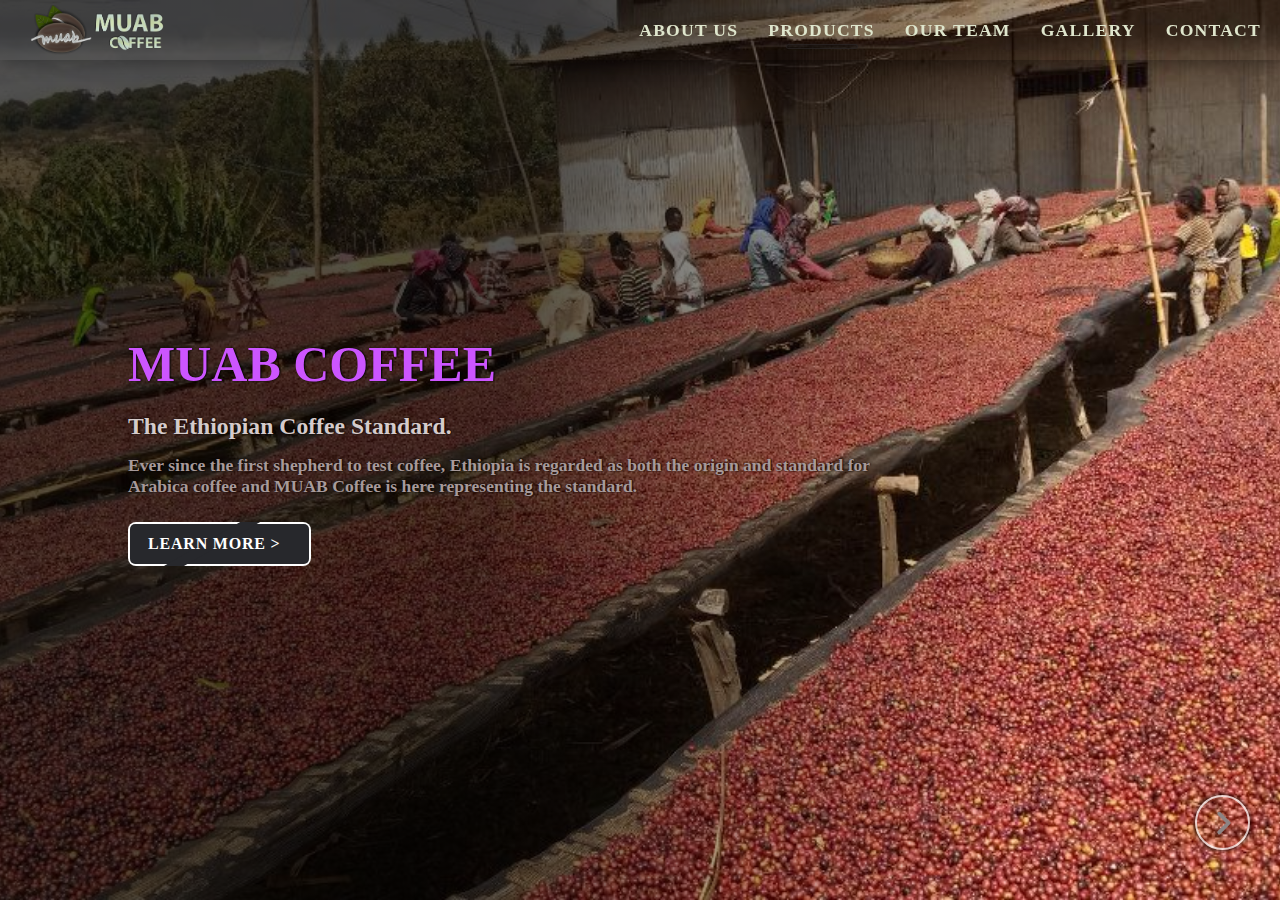
==== index.html @ 399e8ea6 "Add files via upload" ====
<!DOCTYPE html>
<lang="en">

<head>
    <meta charset="UTF-8">
    <meta http-equiv="X-UA-Compatible" content="IE=edge">
    <meta name="viewport" content="width=device-width, initial-scale=1.0">
    <title>MUAB COFFEE</title>
    <!--==========FAVICON============--->
    <link rel="shortcut icon" href="">
    <link rel="stylesheet" href="styles/main.css">
    <link rel="preconnect" href="https://fonts.googleapis.com">
    <link rel="preconnect" href="https://fonts.gstatic.com" crossorigin>
    <link href="https://fonts.googleapis.com/css2?family=Dancing+Script&display=swap" rel="stylesheet">
    <!--==========BOXICONS============--->

    <!--==========CSS============--->
</head>

<body>
    <!--==========HEADER============--->
    <div id="parent">
        <div class="header" id="header">
            <div class="nav">
                <a href="#home" class="logo nav__link active">
                    <img src="./coffee/logo.png" alt="logo">
                    <!-- <div class="name">
                        <span>MUAB</span>
                        <span class="min">COFFEE</span>
                    </div> -->
                </a>
                <ul class="nav__list" id="nav">

                    <a href="#about" class="nav__link">
                        <span>ABOUT us</span>
                    </a>

                    <a href="#products" class="nav__link selected">
                        <span>PRODUCTS</span>
                    </a>

                    <a href="#team" class="nav__link">
                        <span>Our Team</span>
                    </a>

                    <a href="./components/pictureflow.html" class="nav__link">
                        <span>Gallery</span>
                    </a>

                    <a href="#contact" class="nav__link">
                        <span>CONTACT</span>
                    </a>
                </ul>
                <ul class="toggles">
                    <a href="#" class="nav__buttons night__toggle" id="navToggle">
                        <svg fill="#eeeeff" xmlns="http://www.w3.org/2000/svg" viewBox="0 0 448 512"><!--! Font Awesome Pro 6.1.1 by @fontawesome - https://fontawesome.com License - https://fontawesome.com/license (Commercial License) Copyright 2022 Fonticons, Inc. --><path d="M0 96C0 78.33 14.33 64 32 64H416C433.7 64 448 78.33 448 96C448 113.7 433.7 128 416 128H32C14.33 128 0 113.7 0 96zM0 256C0 238.3 14.33 224 32 224H416C433.7 224 448 238.3 448 256C448 273.7 433.7 288 416 288H32C14.33 288 0 273.7 0 256zM416 448H32C14.33 448 0 433.7 0 416C0 398.3 14.33 384 32 384H416C433.7 384 448 398.3 448 416C448 433.7 433.7 448 416 448z"/></svg>
                    </a>
                </ul>
            </div>
        </div>

        <div class="section pager home" index="0" id="home">
            <div class="pages">
                <div class="page overlay" style="--bg:url('../imgs/covers/home.jpg')">
                    <div class="hero">
                        <h1 class="title" style="--clr:#c5f">MUAB COFFEE</h1>
                        <h3 class="subtitle">The Ethiopian Coffee Standard. </h3>
                        <p class="text">
                            Ever since the first shepherd to test coffee, Ethiopia is regarded as both the origin and standard for Arabica coffee and MUAB Coffee is here representing the standard.
                        </p>
                        <a href="#about" class="button" style="--clr:#c5f">
                            <b></b> <span>LEARN MORE </span>
                        </a>
                    </div>
                </div>

                <div class="page overlay" style="--bg:url('../imgs/covers/products.jpg')">
                    <div class="hero">
                        <h1 class="title" style="--clr:#0fe">What Do We Offer?</h1>
                        <h3 class="subtitle">People considered these factors on coffee</h3>
                        <p class="text">
                            Source, Organic, Processing, Cherry sorting...
                        </p>
                        <a href="#about" class="button" style="--clr:#0fe">
                            <b></b> <span>LEARN MORE </span>
                        </a>
                    </div>
                </div>

                <div class="page overlay" style="--bg:url('../imgs/covers/staff.jpg')">
                    <div class="hero">
                        <h1 class="title" style="--clr:#fa0">Meet Our Staff</h1>
                        <h3 class="subtitle">Let us introduce our synergetic Team </h3>
                        <p class="text">
                            Take a peek of our stuff members with full of expertise and commitment. 
                        </p>
                        <a href="#team" class="button" style="--clr:#fa0">
                            <b></b> <span>LEARN MORE </span>
                        </a>
                    </div>
                </div>
                <div class="page overlay" style="--bg:url('../imgs/covers/gallery.png')">
                    <div class="hero">
                        <h1 class="title" style="--clr:#af0"> Explore Our Gallery </h1>
                        <h3 class="subtitle">A picture is worth a thousand words </h3>
                        <p class="text">
                            Pass through our progress and processes with pictures
                        </p>
                        <a href="components/pictureflow.html" class="button" style="--clr:#af0">
                            <b></b> <span>LEARN MORE </span>
                        </a>
                    </div>
                </div>
                <div class="page overlay" style="--bg:url('../imgs/covers/home.jpg')">
                    <div class="hero">
                        <h1 class="title" style="--clr:#c5f">MUAB COFFEE</h1>
                        <h3 class="subtitle">The Ethiopian Coffee Standard. </h3>
                        <p class="text">
                            Ever since the first shepherd to test coffee, Ethiopia is regarded as both the origin and standard for Arabica coffee and MUAB Coffee is here representing the standard.
                        </p>
                        <a href="#about" class="button" style="--clr:#c5f">
                            <b></b> <span>LEARN MORE </span>
                        </a>
                    </div>
                </div>
            </div>
            <a class="controls arrow">
                <svg xmlns="http://www.w3.org/2000/svg" viewBox="0 0 256 512">
                    <!--! Font Awesome Pro 6.1.1 by @fontawesome - https://fontawesome.com License - https://fontawesome.com/license (Commercial License) Copyright 2022 Fonticons, Inc. -->
                    <path
                        d="M64 448c-8.188 0-16.38-3.125-22.62-9.375c-12.5-12.5-12.5-32.75 0-45.25L178.8 256L41.38 118.6c-12.5-12.5-12.5-32.75 0-45.25s32.75-12.5 45.25 0l160 160c12.5 12.5 12.5 32.75 0 45.25l-160 160C80.38 444.9 72.19 448 64 448z" />
                </svg>
            </a>
        </div>

        <!--==========About============--->
        <div id="about" class="section about">
            <div class="about__wrapper">
                <h1 class="title pop">
                    Who are we?
                </h1>
                <h3 class="title pop">
                    Introducing MUAB Coffee.
                </h3>
                <div class="about__card">
                    <div class="imgs__wrapper">
                        <div class="imgs">
                            <div class="bigs pop">
                                <img src="./imgs/staff/abt.jpg" alt="">
                            </div>
                        </div>
                    </div>
                    <div class="desc__wrapper">
                        <div class="desc">
                            <p class="pop">
                                MUAB coffee export plc was established on 2022 fulfilling all the necessary requirement aiming to export coffee from every corner of Ethiopia. Following our establishment, we are exporting green coffee form Guji and working our best to attain our aim.
                            </p>
                            <p class="pop">
                                Growing a in family of business men and women, learning most hurdles beforehand, helped much in our success. We owe most of our success to our family, since the name MUAB.
                            </p>
                            <p class="pop">
                                As a yang company, with full of energetic and dynamic team, we involve in every steps of processes to insure quality coffee production. Taking our experience form Guji and expanding our reach to other coffee producers in southern Ethiopia.
                            </p>
                        </div>

                        <div class="imgs">
                            <div class="smalls">
                                <img class="pop" src="./imgs/logo4.png" alt="">
                                <img class="pop" src="./imgs/logo2ECX-4-300x200.jpg" alt="">
                                <img class="pop" src="./imgs/ecea-1.png" alt="">
                            </div>
                        </div>
                    </div>
                </div>
            </div>
            <img src="./coffee/coffee9m.png" alt="" class="artifacts pop">
            <img src="./imgs/coffee99.png" alt="" class="artifacts big pop">
        </div>

        <div class="section values">
            <div class="values__wrapper">
                <h2 class="title pop">
                    Values
                </h2>
                <div class="values__list">
                    <div class="column">
                        <div class="item pop">
                            <svg xmlns="http://www.w3.org/2000/svg" viewBox="0 0 512 512">
                                <!--! Font Awesome Pro 6.1.1 by @fontawesome - https://fontawesome.com License - https://fontawesome.com/license (Commercial License) Copyright 2022 Fonticons, Inc. -->
                                <path
                                    d="M0 256C0 114.6 114.6 0 256 0C397.4 0 512 114.6 512 256C512 397.4 397.4 512 256 512C114.6 512 0 397.4 0 256zM371.8 211.8C382.7 200.9 382.7 183.1 371.8 172.2C360.9 161.3 343.1 161.3 332.2 172.2L224 280.4L179.8 236.2C168.9 225.3 151.1 225.3 140.2 236.2C129.3 247.1 129.3 264.9 140.2 275.8L204.2 339.8C215.1 350.7 232.9 350.7 243.8 339.8L371.8 211.8z" />
                            </svg>
                            Integrity
                        </div>
                        <div class="item pop">
                            <svg xmlns="http://www.w3.org/2000/svg" viewBox="0 0 512 512">
                                <!--! Font Awesome Pro 6.1.1 by @fontawesome - https://fontawesome.com License - https://fontawesome.com/license (Commercial License) Copyright 2022 Fonticons, Inc. -->
                                <path
                                    d="M0 256C0 114.6 114.6 0 256 0C397.4 0 512 114.6 512 256C512 397.4 397.4 512 256 512C114.6 512 0 397.4 0 256zM371.8 211.8C382.7 200.9 382.7 183.1 371.8 172.2C360.9 161.3 343.1 161.3 332.2 172.2L224 280.4L179.8 236.2C168.9 225.3 151.1 225.3 140.2 236.2C129.3 247.1 129.3 264.9 140.2 275.8L204.2 339.8C215.1 350.7 232.9 350.7 243.8 339.8L371.8 211.8z" />
                            </svg>
                            Customer Focused
                        </div>
                        <div class="item pop">
                            <svg xmlns="http://www.w3.org/2000/svg" viewBox="0 0 512 512">
                                <!--! Font Awesome Pro 6.1.1 by @fontawesome - https://fontawesome.com License - https://fontawesome.com/license (Commercial License) Copyright 2022 Fonticons, Inc. -->
                                <path
                                    d="M0 256C0 114.6 114.6 0 256 0C397.4 0 512 114.6 512 256C512 397.4 397.4 512 256 512C114.6 512 0 397.4 0 256zM371.8 211.8C382.7 200.9 382.7 183.1 371.8 172.2C360.9 161.3 343.1 161.3 332.2 172.2L224 280.4L179.8 236.2C168.9 225.3 151.1 225.3 140.2 236.2C129.3 247.1 129.3 264.9 140.2 275.8L204.2 339.8C215.1 350.7 232.9 350.7 243.8 339.8L371.8 211.8z" />
                            </svg>
                            Quality and Safety
                        </div>
                    </div>
                    <div class="column">
                        <div class="item pop">
                            <svg xmlns="http://www.w3.org/2000/svg" viewBox="0 0 512 512">
                                <!--! Font Awesome Pro 6.1.1 by @fontawesome - https://fontawesome.com License - https://fontawesome.com/license (Commercial License) Copyright 2022 Fonticons, Inc. -->
                                <path
                                    d="M0 256C0 114.6 114.6 0 256 0C397.4 0 512 114.6 512 256C512 397.4 397.4 512 256 512C114.6 512 0 397.4 0 256zM371.8 211.8C382.7 200.9 382.7 183.1 371.8 172.2C360.9 161.3 343.1 161.3 332.2 172.2L224 280.4L179.8 236.2C168.9 225.3 151.1 225.3 140.2 236.2C129.3 247.1 129.3 264.9 140.2 275.8L204.2 339.8C215.1 350.7 232.9 350.7 243.8 339.8L371.8 211.8z" />
                            </svg>
                            Respect
                        </div>
                        <div class="item pop">
                            <svg xmlns="http://www.w3.org/2000/svg" viewBox="0 0 512 512">
                                <!--! Font Awesome Pro 6.1.1 by @fontawesome - https://fontawesome.com License - https://fontawesome.com/license (Commercial License) Copyright 2022 Fonticons, Inc. -->
                                <path
                                    d="M0 256C0 114.6 114.6 0 256 0C397.4 0 512 114.6 512 256C512 397.4 397.4 512 256 512C114.6 512 0 397.4 0 256zM371.8 211.8C382.7 200.9 382.7 183.1 371.8 172.2C360.9 161.3 343.1 161.3 332.2 172.2L224 280.4L179.8 236.2C168.9 225.3 151.1 225.3 140.2 236.2C129.3 247.1 129.3 264.9 140.2 275.8L204.2 339.8C215.1 350.7 232.9 350.7 243.8 339.8L371.8 211.8z" />
                            </svg>
                            Team Work
                        </div>
                        <div class="item pop">
                            <svg xmlns="http://www.w3.org/2000/svg" viewBox="0 0 512 512">
                                <!--! Font Awesome Pro 6.1.1 by @fontawesome - https://fontawesome.com License - https://fontawesome.com/license (Commercial License) Copyright 2022 Fonticons, Inc. -->
                                <path
                                    d="M0 256C0 114.6 114.6 0 256 0C397.4 0 512 114.6 512 256C512 397.4 397.4 512 256 512C114.6 512 0 397.4 0 256zM371.8 211.8C382.7 200.9 382.7 183.1 371.8 172.2C360.9 161.3 343.1 161.3 332.2 172.2L224 280.4L179.8 236.2C168.9 225.3 151.1 225.3 140.2 236.2C129.3 247.1 129.3 264.9 140.2 275.8L204.2 339.8C215.1 350.7 232.9 350.7 243.8 339.8L371.8 211.8z" />
                            </svg>
                            Continuous Improvement
                        </div>
                    </div>
                </div>
            </div>
        </div>


        <!--==========Products============--->
        <div id="products" class="section products">
            <div class="products__wrapper">
                <h1 class="title">
                    What is Coffee for Ethiopia?
                </h1>
                <div class="mini__blog">
                    <div class="top">
                        <img class="pop" src="./imgs/coffee/et.jpg">
                        <div class="blog">
                            <p class="pop">
                                Guji in particular and Ethiopia at large has a very vibrant culture and economy heavily intertwined with coffee. Coffee in Ethiopia is not just a drink; it is also a ceremony that shaped the social fabric. Everywhere in Ethiopian neighbors gather for coffee ceremony at least once in a day. Arbitration between disputed, expectance sharing between elderly and untutored, or just a causal meeting can’t go without coffee.
                            </p>
                            <p class="pop">
                                In most countries only beans of the coffee is consumed but in some part of Ethiopia even the leaves of coffee is also brewed and specially in Guji(Southern Oromia), the most cultural extravaganza of coffee, the coffee beans are consumed by mixing roasted coffee beans with butter without boiling and it’s called Bunakala.
                            </p>
                        </div>
                    </div>
                    <img class="pop" src="./imgs/coffee/bunakela.jpg">
                </div>
            </div>
        </div>

        <div class="section products">
            <div class="products__wrapper">
                <h1 class="title">
                    What Do We Offer?
                </h1>
                <h3>Guji Specialty Coffee, These are the General Characteristics</h3>
                <div class="lists">
                    <!-- <h3 class="title">Specialty, Guji Grad 1</h3> -->
                    <div class="column">
                        <div class="item fromLeft">
                            <span class="subtitle">Origin</span>
                            <span class="desc">Ethiopia, Guji</span>
                        </div>
                        <div class="item fromRight">
                            <span class="subtitle">Varietal</span>
                            <span class="desc">Welichu, Kudhumi</span>
                        </div>
                    </div>
                    <div class="column">
                        <div class="item fromLeft">
                            <span class="subtitle">Processing</span>
                            <span class="desc">Natural</span>
                        </div>
                        <div class="item fromRight">
                            <span class="subtitle">Testing Notes</span>
                            <span class="desc">Black cherry, milk chocolate, mango, resehip floral, pecan nuts.</span>
                        </div>
                    </div>
                </div>
            </div>
        </div>

        <div class="section products">
            <div class="products__wrapper">      
                <h3 class="title">Products List</h3>
                <div class="product__list">
                    <div class="column">
                        <div class="card pop fromLeft">
                            <h3 class="title">Guji Unwashed<sup>G1</sup></h3>
                            <img src="./imgs/coffee/coffee04.jpg">
                            <div class="item">
                                <span class="subtitle">Origin</span>
                                <span class="desc">Ethiopia, Guji</span>
                            </div>
                            <div class="item">
                                <span class="subtitle">Processing</span>
                                <span class="desc">Natural</span>
                            </div>
                            <div class="item">
                                <span class="subtitle">Altitude </span>
                                <span class="desc">1700-2200<sub>Above Sea Level</sub></span>
                            </div>
                        </div>

                        <div class="card pop fromRight">
                            <h3 class="title">Adola washed<sup>G2</sup></h3>
                            <img src="./imgs/coffee/coffee01.jpg">
                            <div class="item">
                                <span class="subtitle">Origin</span>
                                <span class="desc">Ethiopia, Guji</span>
                            </div>
                            <div class="item">
                                <span class="subtitle">Processing</span>
                                <span class="desc">Natural</span>
                            </div>
                            <div class="item">
                                <span class="subtitle">Altitude </span>
                                <span class="desc">1700-2200<sub>Above Sea Level</sub></span>
                            </div>
                        </div>
                    </div>

                    <div class="column">
                        <div class="card pop fromLeft">
                            <h3 class="title">KILLENSO WASHED<sup>G2</sup></h3>
                            <img src="./imgs/coffee/coffee04.jpg">
                            <div class="item">
                                <span class="subtitle">Origin</span>
                                <span class="desc">Ethiopia, Guji</span>
                            </div>
                            <div class="item">
                                <span class="subtitle">Processing</span>
                                <span class="desc">Natural</span>
                            </div>
                            <div class="item">
                                <span class="subtitle">Altitude </span>
                                <span class="desc">1700-1900<sub>Above Sea Level</sub></span>
                            </div>
                        </div>

                        <div class="card pop fromRight">
                            <h3 class="title">SHARO WASHED<sup>G2</sup></h3>
                            <img src="./imgs/coffee/coffee02.jpg">
                            <div class="item">
                                <span class="subtitle">Origin</span>
                                <span class="desc">Ethiopia, Guji</span>
                            </div>
                            <div class="item">
                                <span class="subtitle">Processing</span>
                                <span class="desc">Natural</span>
                            </div>
                            <div class="item">
                                <span class="subtitle">Altitude </span>
                                <span class="desc">1800-2100<sub>Above Sea Level</sub></span>
                            </div>
                        </div>
                    </div>
                </div>
            </div>
        </div>
        
        <!--==========team============--->
        <div id="team" class="section team">
            <div class="about__wrapper">
                <h1 class="title">
                    Our team
                </h1>
                <h3 class="title">
                    Meat our staff.
                </h3>

                <div class="staff">
                    <div class="big">
                        <div class="people pop">
                            <img src="./imgs/staff/gm.png" alt="">
                            <div class="desc">
                                <span class="name">Hailesemayat Mulugeta</span>
                                <span class="position">General Manager</span>
                            </div>
                        </div>
                    </div>
                    <div class="small">
                        <div class="people pop delay2">
                            <img src="./imgs/staff/gm.png" alt="">
                            <div class="desc">
                                <span class="name">Hailesemayat Mulugeta</span>
                                <span class="position">General Manager</span>
                            </div>
                        </div>
                        <div class="people pop delay2">
                            <img src="./imgs/staff/gm.png" alt="">
                            <div class="desc">
                                <span class="name">Hailesemayat Mulugeta</span>
                                <span class="position">Human Resource Director</span>
                            </div>
                        </div>
                        <div class="people pop delay3">
                            <img src="./imgs/staff/gm.png" alt="">
                            <div class="desc">
                                <span class="name">Hailesemayat Mulugeta</span>
                                <span class="position">Export Operation Manager</span>
                            </div>
                        </div>
                        <div class="people pop delay3">
                            <img src="./imgs/staff/gm.png" alt="">
                            <div class="desc">
                                <span class="name">Hailesemayat Mulugeta</span>
                                <span class="position">Accounting and Finance Director</span>
                            </div>
                        </div>
                    </div>
                </div>
            </div>
        </div>


        <!----=========testimonials=========-->
        <div class="section testimonials">
            <div class="testimonials__wrapper delay1">
                <h1 class="title pop">
                    What People are saying?
                </h1>
                <h3 class="title pop">
                    Here are some testimonies
                </h3>

                <div class="testimonial pop fromLeft">
                    <img class="avatar" src="./imgs/staff/gm.png" alt="">
                    <div class="testimony">
                        <div class="testimony__title">
                            <h3>Nina</h3>
                            <span>Jun 6<sup>th</sup></span>
                        </div>
                        <p>Working with MUAB Coffee is the best experience I had since forever. Good Job guys.</p>
                        <span class="desc">Customer Russia</span>
                    </div>
                </div>

                <div class="testimonial pop fromRight">
                    <img class="avatar" src="./imgs/staff/gm.png" alt="">
                    <div class="testimony">
                        <div class="testimony__title">
                            <h3>Israel</h3>
                            <span>Jun 6<sup>th</sup></span>
                        </div>
                        <p>Your website is very informative and I have found what I wanted.</p>
                        <span class="desc">Customer from US.</span>
                    </div>
                </div>

                <div class="testimonial pop fromLeft">
                    <img class="avatar" src="./imgs/staff/gm.png" alt="">
                    <div class="testimony">
                        <div class="testimony__title">
                            <h3>Mulugeta</h3>
                            <span>Jun 6<sup>th</sup></span>
                        </div>
                        <p>
                            You have grown our family business to the level it should have been so long ago. I believe you would achieve your goals in no time. Could never be so proud. 
                        </p>
                        <span class="desc">Partner form Ethiopia</span>
                    </div>
                </div>

                <div class="testimonial pop fromRight">
                    <img class="avatar" src="./imgs/staff/gm.png" alt="">
                    <div class="testimony">
                        <div class="testimony__title">
                            <h3>Morkota</h3>
                            <span>Jun 6<sup>th</sup></span>
                        </div>
                        <p>
                            I am glad to see my former partner and friend to get this far. I look forward to work together toward our goal.
                        </p>
                        <span class="desc">customer</span>
                    </div>
                </div>
            </div>
        </div>

        <!--==========Footer============--->
        <footer id="contact" class="footer section container">
            <div class="footer__wrapper">

                <div class="footer__content contact">
                    <img src="coffee/logo.png" alt="">
                    <div class="subscribe pop">
                        <span class="description pop">Subscribe to our newsletter</span>
                        <div class="form pop">
                            <input type="email" name="email" id="sub_email" placeholder="your email address">
                            <a class="button" style="clr:#f00"></a>
                        </div>
                    </div>
                    <span class="desc pop">Keep Updated by Following Our Feeds</span>
                    <div class="social pop">
                        <a href="#">
                            <svg xmlns="http://www.w3.org/2000/svg" viewBox="0 0 512 512">
                                <path
                                    d="M504 256C504 119 393 8 256 8S8 119 8 256c0 123.78 90.69 226.38 209.25 245V327.69h-63V256h63v-54.64c0-62.15 37-96.48 93.67-96.48 27.14 0 55.52 4.84 55.52 4.84v61h-31.28c-30.8 0-40.41 19.12-40.41 38.73V256h68.78l-11 71.69h-57.78V501C413.31 482.38 504 379.78 504 256z" />
                            </svg>
                        </a>
                        <a href="#">
                            <svg xmlns="http://www.w3.org/2000/svg" viewBox="0 0 496 512">
                                <!--! Font Awesome Pro 6.1.1 by @fontawesome - https://fontawesome.com License - https://fontawesome.com/license (Commercial License) Copyright 2022 Fonticons, Inc. -->
                                <path
                                    d="M248,8C111.033,8,0,119.033,0,256S111.033,504,248,504,496,392.967,496,256,384.967,8,248,8ZM362.952,176.66c-3.732,39.215-19.881,134.378-28.1,178.3-3.476,18.584-10.322,24.816-16.948,25.425-14.4,1.326-25.338-9.517-39.287-18.661-21.827-14.308-34.158-23.215-55.346-37.177-24.485-16.135-8.612-25,5.342-39.5,3.652-3.793,67.107-61.51,68.335-66.746.153-.655.3-3.1-1.154-4.384s-3.59-.849-5.135-.5q-3.283.746-104.608,69.142-14.845,10.194-26.894,9.934c-8.855-.191-25.888-5.006-38.551-9.123-15.531-5.048-27.875-7.717-26.8-16.291q.84-6.7,18.45-13.7,108.446-47.248,144.628-62.3c68.872-28.647,83.183-33.623,92.511-33.789,2.052-.034,6.639.474,9.61,2.885a10.452,10.452,0,0,1,3.53,6.716A43.765,43.765,0,0,1,362.952,176.66Z" />
                            </svg>
                        </a>
                        <a href="#">
                            <svg xmlns="http://www.w3.org/2000/svg" viewBox="0 0 512 512">
                                <!--! Font Awesome Pro 6.1.1 by @fontawesome - https://fontawesome.com License - https://fontawesome.com/license (Commercial License) Copyright 2022 Fonticons, Inc. -->
                                <path
                                    d="M459.37 151.716c.325 4.548.325 9.097.325 13.645 0 138.72-105.583 298.558-298.558 298.558-59.452 0-114.68-17.219-161.137-47.106 8.447.974 16.568 1.299 25.34 1.299 49.055 0 94.213-16.568 130.274-44.832-46.132-.975-84.792-31.188-98.112-72.772 6.498.974 12.995 1.624 19.818 1.624 9.421 0 18.843-1.3 27.614-3.573-48.081-9.747-84.143-51.98-84.143-102.985v-1.299c13.969 7.797 30.214 12.67 47.431 13.319-28.264-18.843-46.781-51.005-46.781-87.391 0-19.492 5.197-37.36 14.294-52.954 51.655 63.675 129.3 105.258 216.365 109.807-1.624-7.797-2.599-15.918-2.599-24.04 0-57.828 46.782-104.934 104.934-104.934 30.213 0 57.502 12.67 76.67 33.137 23.715-4.548 46.456-13.32 66.599-25.34-7.798 24.366-24.366 44.833-46.132 57.827 21.117-2.273 41.584-8.122 60.426-16.243-14.292 20.791-32.161 39.308-52.628 54.253z" />
                            </svg>
                        </a>
                    </div>
                </div>

                <div class="footer__content ">
                    <div class="address  pop">
                        <span class="title">Contact Us</span>
                        <span class="subtitle">Location</span>
                        <div class="info pop">
                            <svg xmlns="http://www.w3.org/2000/svg" viewBox="0 0 384 512">
                                <!--! Font Awesome Pro 6.1.1 by @fontawesome - https://fontawesome.com License - https://fontawesome.com/license (Commercial License) Copyright 2022 Fonticons, Inc. -->
                                <path
                                    d="M168.3 499.2C116.1 435 0 279.4 0 192C0 85.96 85.96 0 192 0C298 0 384 85.96 384 192C384 279.4 267 435 215.7 499.2C203.4 514.5 180.6 514.5 168.3 499.2H168.3zM192 256C227.3 256 256 227.3 256 192C256 156.7 227.3 128 192 128C156.7 128 128 156.7 128 192C128 227.3 156.7 256 192 256z" />
                            </svg>
                            <div class="infos pop">
                                <span class="description">Near .....</span>
                                <span class="description">Shakiso, Ethiopia</span>
                            </div>
                        </div>
                        <div class="info pop">
                            <svg xmlns="http://www.w3.org/2000/svg" viewBox="0 0 512 512">
                                <!--! Font Awesome Pro 6.1.1 by @fontawesome - https://fontawesome.com License - https://fontawesome.com/license (Commercial License) Copyright 2022 Fonticons, Inc. -->
                                <path
                                    d="M511.2 387l-23.25 100.8c-3.266 14.25-15.79 24.22-30.46 24.22C205.2 512 0 306.8 0 54.5c0-14.66 9.969-27.2 24.22-30.45l100.8-23.25C139.7-2.602 154.7 5.018 160.8 18.92l46.52 108.5c5.438 12.78 1.77 27.67-8.98 36.45L144.5 207.1c33.98 69.22 90.26 125.5 159.5 159.5l44.08-53.8c8.688-10.78 23.69-14.51 36.47-8.975l108.5 46.51C506.1 357.2 514.6 372.4 511.2 387z" />
                            </svg>
                            <div class="infos">
                                <span class="description">+251 9 323 32 23</span>
                                <span class="description">+251 9 122 12 12</span>
                            </div>
                        </div>
                        <span class="subtitle pop">Email</span>
                        <div class="info">
                            <svg xmlns="http://www.w3.org/2000/svg" viewBox="0 0 512 512">
                                <!--! Font Awesome Pro 6.1.1 by @fontawesome - https://fontawesome.com License - https://fontawesome.com/license (Commercial License) Copyright 2022 Fonticons, Inc. -->
                                <path
                                    d="M464 64C490.5 64 512 85.49 512 112C512 127.1 504.9 141.3 492.8 150.4L275.2 313.6C263.8 322.1 248.2 322.1 236.8 313.6L19.2 150.4C7.113 141.3 0 127.1 0 112C0 85.49 21.49 64 48 64H464zM217.6 339.2C240.4 356.3 271.6 356.3 294.4 339.2L512 176V384C512 419.3 483.3 448 448 448H64C28.65 448 0 419.3 0 384V176L217.6 339.2z" />
                            </svg>
                            <div class="infos pop">
                                <span class="description">haile@muab.com</span>
                            </div>
                        </div>
                    </div>
                </div>
            </div>

            <div class="copy__right ">
                <span>MUAbCoffee Copy right (C)</span>
                <a class="description">MW</a>
            </div>
        </footer>
    </div>
</body>




<!-- pager -->
<script>
    const pagerWrap = document.querySelectorAll(".pager");
    const pages = document.querySelectorAll(".pages");
    const arrow = document.querySelectorAll('.arrow')
    // console.log(pages)
    pagerWrap.forEach((ele, i) => {
        // console.log(ele.attributes.getNamedItem("index").value);
        let pageList = ele.querySelectorAll('.page');
        // console.log(pages)
        pageList.forEach(page => {
            // console.log(page);
            page.style.left = "-500px"
        });

        // console.log(ele.attributes.getNamedItem("index"))
        layout(i);
    })

    let loop = true;
    arrow.forEach((ele, i) => {
        ele.addEventListener("click", (event) => {
            next(i);
        })
    });

    function next(i){
        let currentIndex = Number.parseInt(pagerWrap[i].attributes.getNamedItem("index").value);
            let pagesList = pages[i].querySelectorAll(".page");
            if (currentIndex < pagesList.length - 2) {
                pages[i].style.transition = "1s"
                pagerWrap[i].attributes.getNamedItem("index").value = currentIndex + 1;
            } else if (loop && currentIndex == pagesList.length - 2) {
                // console.log("last one")
                pages[i].style.transition = "1s"
                pagerWrap[i].attributes.getNamedItem("index").value = currentIndex + 1;
                setTimeout(() => {
                    // console.log("end of animation")
                    pages[i].style.transition = "0s"
                    pagerWrap[i].attributes.getNamedItem("index").value = 0;
                    layout(i)
                }, 1000);
            } else {
                // console.log("going back")
                pages[i].style.transition = "0s"
                pagerWrap[i].attributes.getNamedItem("index").value = 0;
            }
            layout(i)
    }

    setInterval(() => {
        next(0);
    }, 5000);

    function layout(i) {
        let pageList = pages[i].querySelectorAll(".page");
        let width = pagerWrap[i].clientWidth;
        let height = pagerWrap[i].cliantHeight;
        let index = Number.parseInt(pagerWrap[i].attributes.getNamedItem("index").value)

        width = 100;
        pageList.forEach((page, i) => {
            page.style.left = `${(i)*width}%`
            // page.style.width = `${width}px`;
        })
        pages[i].style.left = `${(-index)*width}%`;
        // pages[i].style.width = `${(pages.length*width)}px`;
    }
</script>


<!-- nav -->
<script>
    const parent = document.getElementById("parent");
    const navList = document.getElementById("nav");
    const navLists = document.querySelectorAll('.nav__link')
    const navToggle = document.getElementById("navToggle")
    const header =  document.getElementById("header");
    navToggle.addEventListener("click", (event)=>{
        if(navList.classList.contains('active')){
            navList.classList.remove('active')
            if( parent.scrollTop <= 5){
                header.classList.remove("scrolled");
            }else{
                header.classList.add("scrolled");
            }
        }else{
            navList.classList.add('active');
            header.classList.add("scrolled");
        }
    })

    parent.addEventListener("scroll", (event) => {
        // console.log(parent.scrollTop)
        if(parent.scrollTop > 5){
           header.classList.add("scrolled");
        }else{
            if(!nav.classList.contains('active')){
                header.classList.remove("scrolled")
            }
        }
    })

    navLists.forEach(nav => {
        nav.addEventListener('click', (event) =>{
            navLists.forEach(ele =>{
                ele.classList.remove('selected');
            });
            nav.classList.add("selected")

            navList.classList.remove('active')
            if( parent.scrollTop <= 5){
                header.classList.remove("scrolled");
            }else{
                header.classList.add("scrolled");
            }
        })
    });

</script>



<!-- scroll effects -->
<script>

    // parent = document.getElementById("parent");
    // const parent = document;
    const sections = document.querySelectorAll(".section");
    // alert(parent)
    // for(let i=0; i<sections.length; i++){
    //     const ele = sections[i];
    //     console.log(ele)
    // }
    
    scrolll(parent, ".pop", "inView")
    scrolll(parent, ".fromLeft", "inView")
    scrolll(parent, ".fromRight", "inView")
    scrolll(parent, ".section", "inside");

    function scrolll(parent, selector, toggleClass){
        //inside window
        const items = document.querySelectorAll(selector);
        function insideWindow(token) {
            let rect = parent.getBoundingClientRect();
            let scrollY = parent.scrollTop;
            // rect.height -= 200;
            // rect.y = scrollY + 100;
            for (let i = 0; i < items.length; i++) {
                let item = items[i];
                let tempRect = item.getBoundingClientRect()
                // tempRect.y += scrollY;
                if (
                    (tempRect.y + tempRect.height < rect.y) || (tempRect.y > rect.y + rect.height)
                ) {
                    if (item.classList.contains(token)) {
                        item.classList.remove(token)
                    }
                } else {
                    if (!item.classList.contains(token)) {
                        item.classList.add(token)
                    }
                }
            }
        }
    
        let inside = toggleClass;
        parent.addEventListener("scroll", (event) => {
            insideWindow(inside);
        })

        insideWindow(inside);
    }



</script>

<script>
    function switchClass(query, className){
        let item = document.querySelector(query);
        if(item.classList.contains(className)){
            item.classList.remove(className)
        }else{
            item.classList.add(className)
        }
    }
</script>


</html>
---- styles/main.css ----
* {
    box-sizing: border-box;
    padding: 0;
    margin: 0;
    font-family: "calibri";
}

html {
    scroll-behavior: smooth;
    transition: 1s;
    scroll-snap-type: proximity;
}

body {
    background-color: rgb(235, 235, 235);
    background: linear-gradient(rgba(235, 235, 221, 0.863), #d1c0c0c4);
}

a{
    cursor: pointer;
}


.header {
    position: fixed;
    height: 60px;
    display: block;
    width: 100%;
    overflow: hidden;
    z-index: 5000;
    background: linear-gradient(rgba(0, 0, 0, 0.2) 60%, rgba(0, 0, 0, 0) 90%);
    box-shadow: 0 5px 15px rgba(0, 0, 0, 0.3);
}

.header.scrolled{
    background-color: rgb(84, 77, 77);
    /* background: linear-gradient(rgb(100, 91, 91) 40%, #826767 90%); */
    /* background: linear-gradient(rgb(72, 65, 65) 40%, #383131 90%); */
    background: linear-gradient(rgb(106, 92, 92) 60%, #504646 90%);
    border-bottom: 1px solid rgba(148, 145, 145, 0.2);
    box-shadow: 0 5px 15px rgba(0, 0, 0, 0.3);
}

.nav__list.active > .header{
    background-color: rgb(84, 77, 77);
    background: linear-gradient(rgb(106, 92, 92) 60%, #504646 90%);
    border-bottom: 1px solid rgba(148, 145, 145, 0.2);
    box-shadow: 0 5px 15px rgba(0, 0, 0, 0.3);
}

.nav {
    height: 60px;
    display: flex;
    justify-content: space-between;
    align-items: center;
    flex-direction: row;
    padding: 4px;
}

.nav .nav__list {
    display: flex;
    align-items: center;
    align-self: center;
    justify-content: space-between;
}

.nav .toggles {
    display: flex;
    justify-content: space-between;
    width: fit-content;
    display: none;
}

.toggles img {
    display: flex;
    align-items: center;
    align-self: center;
    justify-content: space-between;
    width: 40px;
    height: 40px;
    padding: 5px;
}

.nav__link {
    display: flex;
    position: relative;
    align-items: center;
    align-self: center;
    margin: 5px 10px 5px 10px;
    font-size: 1.1rem;
    text-transform: uppercase;
    text-decoration: none;
    /* color: rgb(160, 96, 92); */
    color: rgb(150, 184, 172);
    color: rgb(223, 230, 205);
    font-weight: 800;
    white-space: nowrap;
    padding: 5px;
    letter-spacing: 0.07em;
}

.nav__link::after {
    content: '';
    position: absolute;
    background-color: #100c0c67;
    border: 1px solid #2e2929ab;
    left: 50%;
    transform: translate(-50%, 0);
    width: 60%;
    height: 3px;
    bottom: -3px;
    border-radius: 5px;
    opacity: 0;
    transition: 0.5s;
}

.selected.nav__link::after {
    opacity: 1;
}

.logo {
    padding-right: 25px;
}

.logo img {
    height: 70px;
    padding: 10px;
}

.logo .name {
    display: flex;
    flex-direction: column;
    justify-content: space-around;
    align-items: center;
    align-self: center;
}

.min {
    font-size: .75rem;
}

.nav__button img {
    height: 40px;
    width: 40px;
}


















/* home */
.home {
    display: flex;
    position: relative;
    flex-wrap: wrap;
    width: 100%;
    height: 100%;
    align-items: center;
    height: 100vh;
    min-height: 100vh;
    /* background: linear-gradient(120deg,rgb(29, 29, 27) 70%, #745e5ec4 50%); */
    background: linear-gradient(100deg, rgba(24, 24, 21, 0.8) 40%, #506480c4 80%);
}

.home.pager{
    width: 100%;
    height: 100%;
}

.overlay {
    height: 100%;
    width: 100%;
    position: absolute;
    right: 0px;
}

.overlay::before {
    content: '';
    position: absolute;
    color: white;
    background: linear-gradient(100deg, #000000aa 40%, #ffffff00 80%);
    height: 100%;
    width: 100%;
    position: absolute;
    right: 0px;
}

.overlay img {
    position: absolute;
    right: 0;
    height: 100%;
    object-fit: contain;
}
.page{
    position: relative;
    height: 100%;
    width: 100%;
}
.details{
    display: flex;
    position: relative;
}

.hero {
    position: relative;
    display: flex;
    flex-direction: column;
    align-content: center;
    align-self: center;
    justify-content: center;
    width: 80%;
    height: 100%;
    /* margin-top: 70px; */
    padding: 10%;
    font-weight: bold;
    text-shadow: 1px 0px 2px #000;
}

a.button {
    position: relative;
    cursor: pointer;
    width: fit-content;
    margin-top: 25px;
    padding: 13px 30px 13px 20px;
    border-radius: 8px;
    text-decoration: none;
    text-shadow: none;
    background-color: #fff;
    color: #fff;
    letter-spacing: .05em;
    text-transform: uppercase;
    overflow: hidden;
}

a.button:hover {
    transition: 0.5s;
    letter-spacing: 0.15em;
    background-color: var(--clr);
    box-shadow: 0 0 15px var(--clr);
}

a.button::after {
    position: relative;
    right: 0px;
    content: '   >';
    font-weight: bold;
    color: #fff;
    animation-name: pint;
    animation-duration: 1s;
    animation-iteration-count: infinite;
}

a.button::before {
    content: "";
    position: absolute;
    border-radius: 5px;
    inset: 2px;
    background-color: #27282c;
    animation-name: rotate;
    animation-duration: 3s;
    animation-iteration-count: infinite;
}

a.button:hover::after {
    transition: 0.5s;
    position: relative;
    letter-spacing: 0.15em;
    color: var(--clr);
}

a.button b::before {
    content: '';
    position: absolute;
    width: 240%;
    height: 10px;
    left: -70%;
    transform: rotate(150deg);
    background-color: #27282c;
    transition: 1s;
}

a.button:hover b::before {
    transform: rotate(210deg);
}

a.button span {
    position: relative;
}

a.button span::before {
    position: relative;
}

a.button:hover span {
    color: var(--clr);
}

@keyframes pint {
    from {
        right: 0px;
    }
    to {
        right: -15px;
    }
}

.hero h1 {
    font-size: 50px;
    color: var(--clr);
}

.overlay {
    background-image: var(--bg);
    background-position: center;
    background-repeat: no-repeat;
    background-size: cover;
}

.hero h3 {
    white-space: nowrap;
    font-size: 1.48rem;
    padding-top: 0px;
    color: rgb(213, 203, 203);
}

.hero p {
    font-size: 1.1rem;
    padding-top: 15px;
    color: rgb(167, 154, 154);
}

a.controls {
    text-shadow: none;
    display: flex;
    align-items: center;
    align-self: center;
    justify-content: center;
    position: absolute;
    height: 55px;
    width: 55px;
    right: 30px;
    bottom: 50px;
    border: 2px solid #ffffffba;
    color: #ffffff95;
    font-size: 20px;
    border-radius: 50%;
    box-shadow: 0px 0px 5px #000;
    fill: rgb(141, 132, 132);
}

svg{
    display: flex;
    width: 30px;
    height: 30px;
    align-items: center;
}

a.controls:hover {
    background: #ffffff6a;
    border: 1px solid #ffffffd4;
    color: #ffffffc4;
    fill: rgb(23, 13, 13);
}

.pager{
    width: 100vw;
    transition: 1s;
}

.pages{
    position: absolute;
    transition: 1s;
    display: block;
    height: 100%;
    width: 100%;
}

.products{
    padding: 10px 30px 10px 30px;
    width: 85%;
    left: 50%;
    transform: translateX(-50%);
}

.products .title{
    font-weight: bold;
    padding: 10px 0 10px 0;
}

.products .cards{
    display: flex;
    justify-content: space-between;
    flex-direction: row;
    gap: 25px;
}
.products p{
    padding: 20px;
}

.desc__card{
    display: flex;
    flex-direction: column;
    position: relative;
    align-items: center;
    width: 100%;
    border: 1px solid #ddd;
    box-shadow: 0 0 15px #000000aa;
    border-radius: 10px;
    overflow: hidden;
}

.desc__card .gost{
    position: absolute;
    width: 100%;
    height: 150px;
    object-fit: cover;
}

.desc__card::before{
    position: absolute;
    content: '';
    background: linear-gradient(0deg, #00110055 10%, #00000000 50%);
    width: 100%;
    height: 100%;
}

.desc__card .icon{
    position: relative;
    width: 100px;
    height: 100px;
    padding: 15px;
    margin-top: 150px;
    transform: translateY(-50%);
    font-size: 70px;
    color: #eee;
    text-shadow: 0 0 5px #000000aa;

    background-color: #aaf;
    border: 1px solid #eef;
    box-shadow: 0px 0px 15px #000000aa;
    border-radius: 50%;

    display: flex;
    align-items: center;
    align-self: center;
    justify-content: center;
}

.desc__card p{
    position: relative;
    top: -30px;
    padding: 15px;
}

.pages .page{
    position: absolute;
    display: block;
    width: 100vw;
    height: 100%;
}









.about{
    position: relative;
    width: 100%;
    padding:0;
    margin: 0;
    background: linear-gradient(#649f9959, #00000000);
}

.about__wrapper{
    position: relative;
    padding: 10px 30px 10px 30px;
    width: 85%;
    left: 50%;
    transform: translateX(-50%);
}

.about .title{
    font-weight: bold;
    padding: 15px 0 5px 0;
    font-weight: bold;
}

.about .cards{
    display: flex;
    justify-content: space-between;
    margin-top: 15px;
}

.about__card{
    position: relative;
    display: flex;
    flex-direction: row;
    border: 1px solid #fff;
    overflow: hidden;
    box-shadow: 0px 0px 15px #000000aa;
    background: #eee;
}

.about__card::before{
    position: absolute;
    content: '';
    background: linear-gradient(00deg, #ffffff55 10%, #00000000 70%);
    width: 100%;
    height: 100%;
}

.about__card .imgs__wrapper{
    z-index: 99;
    position: relative;
    flex: 3;
    box-shadow: 0px 0px 15px #000000aa;
}

.about__card .imgs__wrapper .imgs{
    display: flex;
    flex-wrap: wrap;
    flex-direction: column;
    height: 100%;
    border: 2px solid #eee;
}

.about__card .imgs .bigs{
    display: flex;
    flex-direction: column;
    flex-wrap: nowrap;
    flex: 6;
    height: 100%;
}

.about__card .imgs .smalls{
    display: flex;
    flex-direction: rows;
}

.about__card .imgs .bigs img{
    padding: 0px;
    height: 200vh;
    width: 100%;
    min-height: 100%;
    flex: 5;
    object-fit: cover;
}

.about__card .imgs .smalls img{
    padding: 5px;
    width: 33.3%;
    height: 120px;
    object-fit: contain;
    background-color: white;
}

.about__card .desc__wrapper{
    display: flex;
    justify-content: space-between;
    flex: 3;
    background-color: #193f21;
    color: white;
    flex-direction: column;
}

.about__card .desc__wrapper .desc{
    display: flex;
    flex-direction: column;
    justify-content: space-between;
    gap: 10px;
}
.about__card .desc__wrapper .desc p{
    padding: 15px;
}

.about__card .desc__wrapper .infos{
    z-index: 55;
    display: flex;
    align-self: flex-end;
    width: 100%;
    background-color: #bed0c1;
    color: #33a;
    font-weight: bold;
    text-transform: uppercase;
    align-items: center;
    align-self: center;
    justify-content: space-between;
    box-shadow: 0px 0px 5px #000000aa;
}

.about__card .desc__wrapper .infos .info{
    display: flex;
    flex: 2;
    padding: 5px 20px 5px 20px;
    gap: 10px;
    align-items: center;
    align-self: center;
    justify-content: flex-start;
}

.about__card .desc__wrapper .infos .info:nth-child(1){
    flex: 5;
}

.about__card .desc__wrapper .infos img{
    height: 25px;
}

.about .artifacts{
    z-index: 9000;
    position: absolute;
    width: 140px;
    max-width: 30%;
    height: auto;
    right: 10px;
    top: 40px;
    display: hidden;
}
.about .artifacts.big{
    z-index: -5;
    left: 0;
    top: -30px;
    bottom: 0;
}


.section::before{
    position: absolute;
    content: '';
    width: 500px;
    height: 500px;
    background: linear-gradient(yellow, #00000000);
    opacity: 0.1;
    transform: translate(-50%, -50%);
    box-shadow: 50px 10px 30px #000;
    left: 70%;
    border-radius: 50%;
}












.section.values{
    width: 100%;
    height: fit-content;
    display: flex;
    min-height: auto;
    flex-direction: column;
    background-color: rgb(60, 60, 23);
    color: rgb(212, 201, 201);
    padding: 10px 0 10px 0;
    justify-content: center;

}

.values__wrapper{
    padding: 10px;
    width: 90%;
    align-self: center;
    display: flex;
    flex-wrap: nowrap;
    flex-direction: column;
}

.values .title{
    padding: 10px;
    text-transform: uppercase;
    font-weight: bold;
}


.values .values__list{
    display: flex;
    flex-direction: column;
}

.values .column{
    display: flex;
    flex: 1;
    flex-direction: row;
}

.values .column .item{
    display: flex;
    padding: 15px;
    flex: 1;
    align-items: center;
    gap: 10px;
}

.values .column .item svg{
    min-width: 30px;
    min-height: 30px;
    width: 30px;
    height: 30px;
    fill: green;
}








.section.products{
    padding:  0px;
}

.products .mini__blog{
    display: flex;
    flex-direction: column;
    background-color: #bbf;
    padding: 1px;
}


.products .mini__blog .top{
    display: flex;
    flex-direction: row;
}

.products .mini__blog img{
    position: relative;
    object-fit: cover;
}

.products .mini__blog .top img{
    position: relative;
    display: flex;
    flex:  1;
    width:  50%;
    height:  100hv;
    object-fit: cover;
}

.products .mini__blog .blog{
    padding:  1px;
    flex:  1;
}

.products .mini__blog .blog p{
    padding: 5px 10px 10px 10px;
    text-align: justify-all;
    background-color: #ffffffaf;
    flex: 1;
    background: linear-gradient(20deg, #ffffff6f, #ffffff00);
}

.products .product__list{
    position: relative;
    display: flex;
    flex-direction: column;
    gap:  10px;
}

.products .product__list .column{
    display: flex;
    flex-direction: row;
    gap:  10px;
    max-width: 400px;
    align-items: center;
    justify-content: space-around;
    align-self: center;
}

.products .product__list .card{
    position: relative;
    margin: 5px;
    /*background: linear-gradient(90deg, #ffffffb0 10%, #ffffff00 50%, #ffffffb0 70%);*/
    border-radius: 10px;
    border:  1px solid #44400050;
    flex: 1;
    display: flex;
    flex-direction: column;
    box-shadow: 0 0 10px #0000003a;
    overflow: hidden;
    background-color:  #eed;
}

.products .product__list .card .title{
    padding:  10px;
}

.products .product__list .card .title sup{
    padding:  5px;
}

.products .product__list .card img{
    width:  100%;
}

.products .product__list .card .item{
    display: flex;
    flex-direction: column;
    padding:  10px;
    box-shadow: 0px -3px 5px #00000040;
    border-top:  1px solid #44400050;
    /*background: linear-gradient(90deg, #ffffff70 10%, #ffffff00 50%, #ffffff40 70%);*/
    background-color:  #eed;
    transform: rotate(2deg);
    position: relative;
    top:  -5px;
}

.products .product__list .card .item:nth-child(odd){
    transform: rotate(-3deg);
    top:  -13px;
}



.products .product__list .card .item .subtitle{
    font-weight: bold;
    color: #aaa;
 }




.products .lists .item{
    display: flex;
    flex-direction: column;
    padding:  10px;
}

.products .lists .subtitle{
    font-weight: bold;
    color: #999;
 }

.products .lists{
    padding: 15px;
    display: flex;
}

.products .lists .column{
    display: flex;
    flex-direction: column;
    width: 50%;
}
.products .lists .item{
    display: flex;
    flex-direction: column;
}



.team{
    background: linear-gradient(#22393777, #00000000);
}









.section.testimonials{
    display: flex;
    background-color: #335;
    justify-content: center;
}

.testimonials__wrapper{
    padding: 10px 30px 10px 30px;
    display: flex;
    flex-direction: column;
    /* align-self: center; */
    width: 90%;
}

.section .title{
    padding-bottom: 20px;
}

.testimonial{
    position: relative;
    display: flex;
    width: 80%;
    margin: 10px;
    gap: 15px;
}

.testimonial:nth-child(even){
    align-self: flex-end;
}

.testimonial .avatar{
    width: 80px;
    height: 80px;
    object-fit: cover;
    border: 1px solid #aaa;
    border-radius: 50%;
}

.testimonial .testimony{
    position: relative;
    background-color: rgb(229, 229, 229);
    border: 1px solid rgb(50, 49, 49);
    border-radius: 10px;
    padding: 8px;
    display: flex;
    flex-direction: column;
    justify-content: space-evenly;
    color: #333;
    width: 70%;
}

.testimonial .testimony::before{
    position: absolute;
    content: '';
    width: 12px;
    height: 15px;
    background-color:  rgb(229, 229, 229);
    left:-10px;
    top: 15px;
    clip-path: polygon(100% 0, 0 50%, 100% 100%, 100% 0)
}

.testimonial .testimony .testimony__title{
    display: flex;
    flex-direction: row;
    justify-content: space-between;
    align-items: center;
    color: #44a;
    padding-bottom: 5px;
}

.testimonial .testimony .testimony__title span{
    display: flex;
    flex-direction: row;
    justify-content: space-between;
    align-items: center;
    font-size: 13px;
}

.testimonial .desc{
    align-self: flex-end;
    font-size: 13px;
    color: #44a;
}

















.staff{
    display: flex;
    flex-direction: row;
}

.big{
    display: flex;
    flex-direction: column;
    flex: 3;
}

.small{
    display: flex;
    flex-direction: row;
    flex-wrap: wrap;
    flex: 4;
    justify-content: space-between;
    gap: 10px;
    margin-bottom: 30px;
}

.people{
    position: relative;
    border: 1px solid #ccc;
    margin-right: 27px;
}

.small .people{
    position: relative;
    border: 1px solid #ccc;
    width: 34%;
}

.people img{
    padding: 3px;
    background-color: #fff;
    width: 100%;
    box-shadow: 0px 0px 10px #00000044;
}

.people .desc{
    position: absolute;
    display: flex;
    background: linear-gradient(#fff, #ddd);
    border: 1px solid #27282c77;
    padding: 5px;
    flex-direction: column;
    right: -20px;
    bottom: 15px;
    width: 100%;
    box-shadow: 0px 0px 15px #000000aa;
    border-radius: 5px 0 0 5px;
}

.people .desc::before{
    position: absolute;
    content: '';
    width: 20px;
    height: 20px;
    background-color: #333;
    top: -20px;
    right: -1px;
    clip-path: polygon(0 0, 100% 100%, 0 100%, 0 0);
}

.people .desc .name{
    width: 100%;
    font-weight: bold;
    font-size: 16px;
    overflow: hidden;
    white-space: nowrap;
}

.people .desc .position{
    font-size: 13px;
    overflow: hidden;
    white-space: nowrap;
}










.section.footer{
    width: 100%;
    height: fit-content;
    min-height: fit-content;
    background-color: #bed0c1;
    background: linear-gradient(0deg,#403e27 15%, #131a1a 100%);
    border-top: 1px solid rgb(62, 62, 62);
    box-shadow: 0 -10px 25px rgba(0, 0, 0, 0.638);
    display: flex;
    align-items: flex-start;
    color: #aaa;
    flex-direction: column;
    padding-bottom: 0px;
}

.footer__wrapper{
    flex: 6;
    display: flex;
    width: 80%;
    flex-direction: row;
    align-items: center;
    align-self: center;
    justify-content: space-between;
    margin-top: 20px;
}

.footer__content{
    display: flex;
    flex-direction: column;
    align-items: center;
    align-self: flex-start;
    padding: 20px;
    width: 50%;
}

.footer__content img{
    height: 80px;
}

.footer__content *{
    padding-bottom: 5px;
}

.footer__content .contact{
    display: flex;
    flex-direction: column;
    padding-bottom: 15px;
}

.footer .subscribe{
    background: rgb(179, 6, 6);
    width: 100%;
    display: flex;
    flex-direction: column;
    border-radius: 10px;
    font-size: 13px;
    padding: 0px;
    margin: 15px 0 10px 0;
    box-shadow: 0 0 15px #000000aa;
}

.footer .subscribe span{
    margin: 10px;
    margin-bottom: 0;
}


.footer .subscribe .form{
    margin: 5px;
    background: white;
    display: flex;
    flex-direction: row;
    padding: 0px;
    border-radius: 7px;
    box-shadow: 0 0 5px #4d4949aa;
    border: 1px solid #000000aa;
}

.footer .subscribe .form #sub_email{
    outline: none;
    border: 0px;
    display: flex;
    align-items: center;
    margin: 2px;
    flex: 3px;
    padding: 7px;
    flex: 4;
}

.footer .subscribe .form .button{
    outline: none;
    border: 0px;
    display: flex;
    align-items: center;
    margin: 0px;
}

.footer .contact .desc{
    margin-top: 15px;
}



.footer__content .desc{
    font-size: 14px;
    color:rgb(116, 116, 116)
}

.footer__content .social{
    margin-top: 10px;
    width:100%;
    display: flex;
    justify-content: space-evenly;
}

.footer__content .social img{
    width: 50px;
    height: 50px;
    padding: 7px;
}



.footer__content .address{
    display: flex;
    flex-direction: column;
}

.footer__content .address .title{
    font-size: 20px;
    color: rgb(1, 164, 1);
    font-weight: bold;
}

.footer__content .info{
    font-size: 14px;
    display: flex;
    padding: 0px;
}

.footer__content .infos{
    font-size: 14px;
    display: flex;
    flex-direction: column;
}

.footer__content svg{
    min-width: 45px;
    min-height: 45px;
}


.footer__content .address svg{
    min-width: 25px;
    min-height: 25px;
}

.footer__content .address .subtitle{
    font-size: 16px;
    color: rgb(0, 128, 0);
    padding-bottom: 4px;
    font-weight: bold;
}

.footer__content .address .description{
    font-size: 14px;
    padding-bottom: 4px;
}

.footer__content .address .info{
    display: flex;
    flex-direction: row;
}

.footer__content .address .info svg{
    display: flex;
    flex-direction: column;
    flex: 0;
    margin-right: 10px;
}

.footer__content .address .info .infos{
    display: flex;
    flex-direction: column;
    flex: 1;
}



.copy__right{
    width: 100%;
    padding: 8px;
    background-color: #000;
    border-top:1px solid rgb(37, 29, 29);
    box-shadow: 1px -3px 13px rgb(0, 0, 0);
    color: #eee;
    font-size: 14px;
    display: flex;
    align-items: center;
}

.copy__right span{
    flex: 7;
    color:rgb(89, 89, 89);
    text-align: center;
}

.copy__right a{
    flex: 2;
    font-size: 12px;
    color:rgb(132, 132, 132)
}

.footer svg{
    transition: 0.5s;
    fill:rgb(132, 132, 132)
}

.footer svg:hover{
    fill: white;
}
























@media (max-width: 600px) {
    .about__wrapper{
        padding: 30px 10px 30px 10px;
    }
    .about .about__card{
        flex-direction: column;

    }

    .header{
        overflow: visible;
    }

    .header .nav__list{
        transition: 1s;
        position: absolute;
        display: flex;
        flex-direction: column;
        height: fit-content;
        bottom: 80px;
        left: 0px;
        width: 100%;
        background-color: #988080;
        background: linear-gradient(0deg, #988080, rgb(76, 76, 45));
    }

    .header .nav__list.active{
        /* top: 0px; */
        transition: 1s;
        bottom: auto;
        left: 0px;
        top: 60px;
    }

    .header .nav__list a{
        text-align: center;
        width: 100%;
        padding: 5px 15px 5px 15px;
    }

    .header .nav__list a span{
        text-align: center;
        width: 100%;
    }

    .nav .toggles {
        display: flex;
        justify-content: space-between;
        width: fit-content;
        display: flex;
    }

    .values .values__list{
        flex-direction: row;
    }
    
    .values .column{
        flex-direction: column;
    }
   
   
    .products__wrapper{
        padding: 0;
        
    }
    
    .products .mini__blog .top{
        display: flex;
        flex-direction: column;
    }
    
    .products .mini__blog .top img{
        width:  100%;
        max-height:  100hv;
    }
    
    .products .lists{
        flex-direction: column;
        padding: 0px;
    }
    .products .lists .column{
        width: 100%;
        margin: 0px;
    }

    .product__list{
        flex-direction: column;
    }

    
    .products .product__list .column{
        display: flex;
        flex-direction: column;
        gap:  10px;
    }

    .staff{
        flex-direction: column;
    }
    .big{
        display: flex;
        flex-direction: column;
        flex: 2;
        margin-top: 30px;
    }
    .small{
        display: flex;
        flex-direction: row;
        flex-wrap: wrap;
        flex: 2;
    }
    .small .people{
        width: 40%;
    }
    .small .people .desc{
        bottom: -10px;
    }



        

    .testimonials__wrapper{
        padding: 10px;
        display: flex;
        flex-direction: column;
        /* align-self: center; */
        width: 100%;
    }

    .section .title{
        padding-bottom: 20px;
    }

    .testimonial{
        position: relative;
        display: flex;
        width: 90%;
        margin: 10px;
        gap: 15px;
    }






    .footer__wrapper{
        margin: 5px;
        flex-direction: column;
    }

    .footer__content{
        width: 100%;
        padding: 5px;
    }
    .footer__content .address{
        width: 100%;
        padding: 5px;
    }
}


@media (max-width: 450px){
    .small .people{
        width: 30%;
    }

    .values__list{
        flex-direction: row;    
    }
}



#parent {
    width: 100vw;
    height: 100vh;
    overflow: scroll;
    overflow-x: hidden;
    scrollbar-color: #aaa;
    scrollbar-width: thin;
    z-index: 990000;
}


.products{
    position: relative;
    left: 0;
    width: 100%;
    padding:0;
    margin: 0;
}

.products__wrapper{
    position: relative;
    padding: 10px;
    width: 85%;
    left: 50%;
    transform: translateX(-50%);
}

.products__wrapper .lists{
    display: flex;
    height: fit-content;
}

.section{
    position: relative;
    transition: 1s;
    transition-delay: 0.2s;
    opacity: 0;
    width: 100%;
    top: -60px;
    height: fit-content;
    min-height: fit-content;
    transform: rotate(-2deg) ;
    overflow: hidden;
}

.section.inside{
    opacity: 1;
    top: 0;
    transform: rotate(0);
}




.pop{
    transition: .5s;
    transition-delay: .4s;
    opacity: 0.1;
    transform: scale(.8);
    transform: translate(2px, 13px);
    transform:rotate(1deg);
}
.pop.inView{
    opacity: 1;
    transform: scale(1);
    transform: translate(0,0);
    transform:rotate(0deg);
}

.delay1{
    transition: .3s;
}
.delay2{
    transition: .5s;
}
.delay3{
    transition: .8s;
}
.delay4{
    transition: 1s;
}


.fromLeft{
    left: -100%;
 }
 
 .fromLeft.inView{
     left: 0;
 }

.fromRight{
   left: 100%;
}

.fromRight.inView{
    left: 0;
}
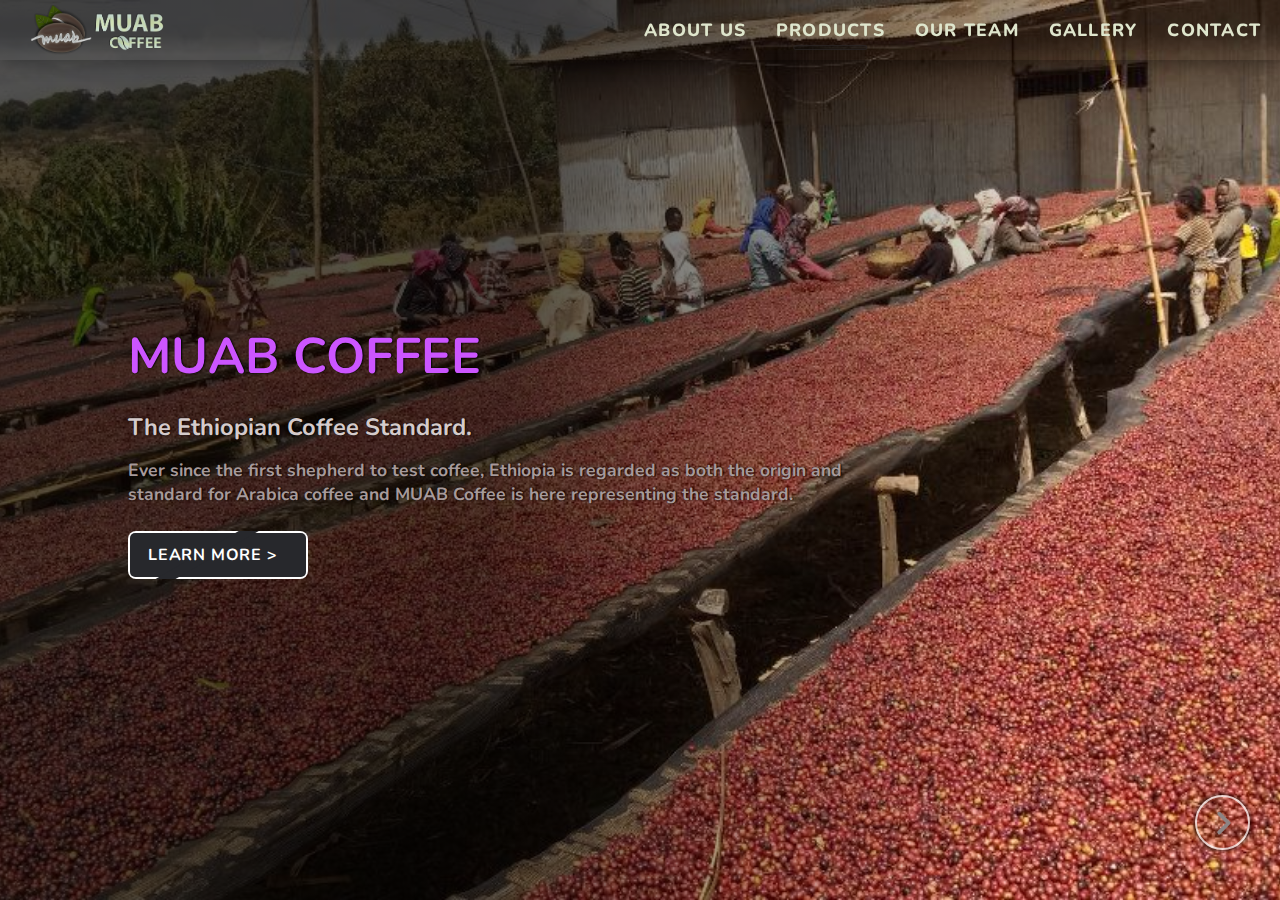
==== commit 36d50023: "Add files via upload" ====
--- a/index.html
+++ b/index.html
@@ -5,9 +5,13 @@
     <meta charset="UTF-8">
     <meta http-equiv="X-UA-Compatible" content="IE=edge">
     <meta name="viewport" content="width=device-width, initial-scale=1.0">
+    
     <title>MUAB COFFEE</title>
     <!--==========FAVICON============--->
-    <link rel="shortcut icon" href="">
+    <link rel="shortcut icon" href="coffee/logo.png">
+    <link rel="preconnect" href="https://fonts.googleapis.com">
+    <link rel="preconnect" href="https://fonts.gstatic.com" crossorigin>
+    <link href="https://fonts.googleapis.com/css2?family=Nunito:wght@200;400;800&display=swap" rel="stylesheet">
     <link rel="stylesheet" href="styles/main.css">
     <link rel="preconnect" href="https://fonts.googleapis.com">
     <link rel="preconnect" href="https://fonts.gstatic.com" crossorigin>
@@ -256,9 +260,9 @@
                             <p class="pop">
                                 In most countries only beans of the coffee is consumed but in some part of Ethiopia even the leaves of coffee is also brewed and specially in Guji(Southern Oromia), the most cultural extravaganza of coffee, the coffee beans are consumed by mixing roasted coffee beans with butter without boiling and it’s called Bunakala.
                             </p>
-                        </div>
-                    </div>
-                    <img class="pop" src="./imgs/coffee/bunakela.jpg">
+                            <img class="pop" id="bunakala" src="./imgs/coffee/bunakela.jpg">
+                        </div>
+                    </div>
                 </div>
             </div>
         </div>
--- a/styles/main.css
+++ b/styles/main.css
@@ -2,7 +2,7 @@
     box-sizing: border-box;
     padding: 0;
     margin: 0;
-    font-family: "calibri";
+    font-family: 'Nunito', sans-serif;
 }
 
 html {
@@ -330,7 +330,6 @@
 }
 
 .hero h3 {
-    white-space: nowrap;
     font-size: 1.48rem;
     padding-top: 0px;
     color: rgb(213, 203, 203);
@@ -758,6 +757,14 @@
     height:  100hv;
     object-fit: cover;
 }
+.products .mini__blog .blog img{
+    position: relative;
+    display: flex;
+    flex:  1;
+    width:  100%;
+    height:  auto;
+    object-fit: cover;
+}
 
 .products .mini__blog .blog{
     padding:  1px;
@@ -783,10 +790,10 @@
     display: flex;
     flex-direction: row;
     gap:  10px;
-    max-width: 400px;
     align-items: center;
     justify-content: space-around;
     align-self: center;
+    width: 80%;
 }
 
 .products .product__list .card{
@@ -796,6 +803,7 @@
     border-radius: 10px;
     border:  1px solid #44400050;
     flex: 1;
+    width: 100%;
     display: flex;
     flex-direction: column;
     box-shadow: 0 0 10px #0000003a;
@@ -1054,13 +1062,11 @@
     font-weight: bold;
     font-size: 16px;
     overflow: hidden;
-    white-space: nowrap;
 }
 
 .people .desc .position{
     font-size: 13px;
     overflow: hidden;
-    white-space: nowrap;
 }
 
 
@@ -1392,6 +1398,11 @@
         width:  100%;
         max-height:  100hv;
     }
+    .products .mini__blog .top .blog img{
+        width:  100%;
+        border: 3px solid red;
+        height:  auto;
+    }
     
     .products .lists{
         flex-direction: column;
